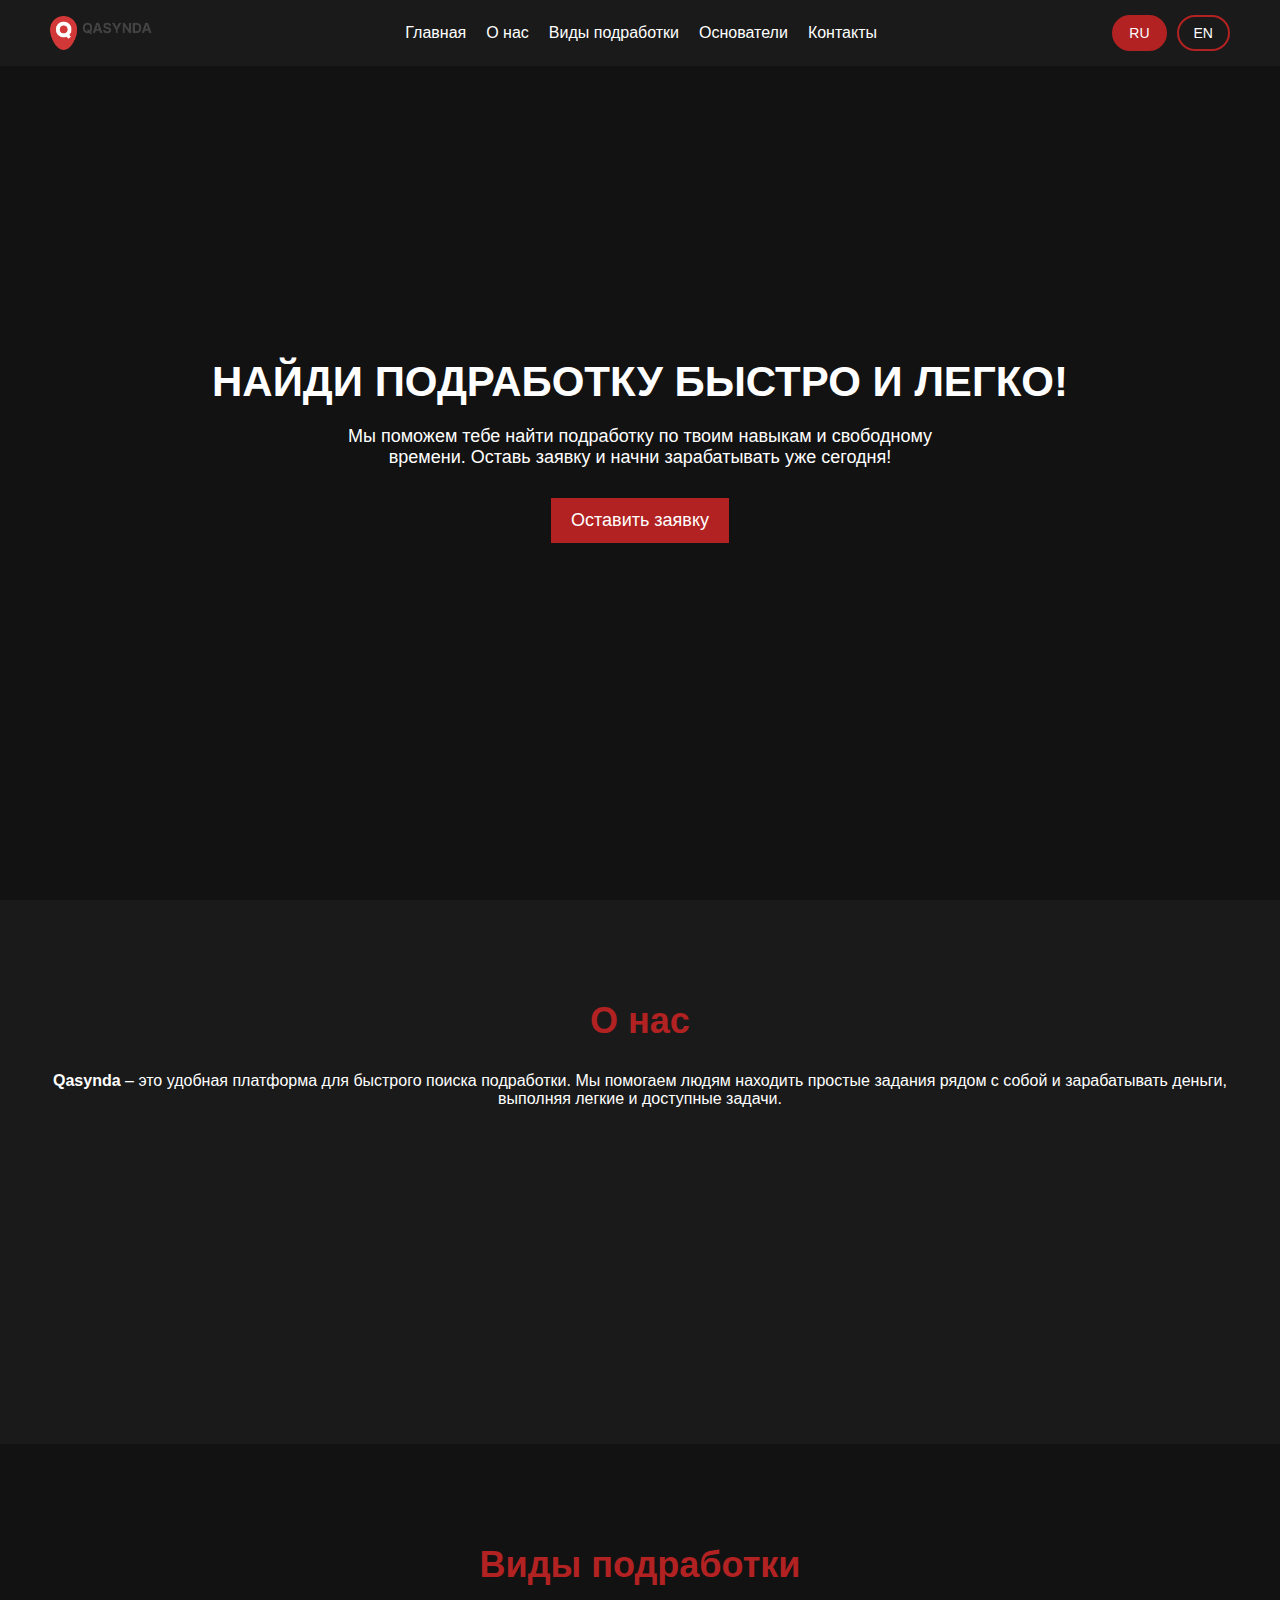
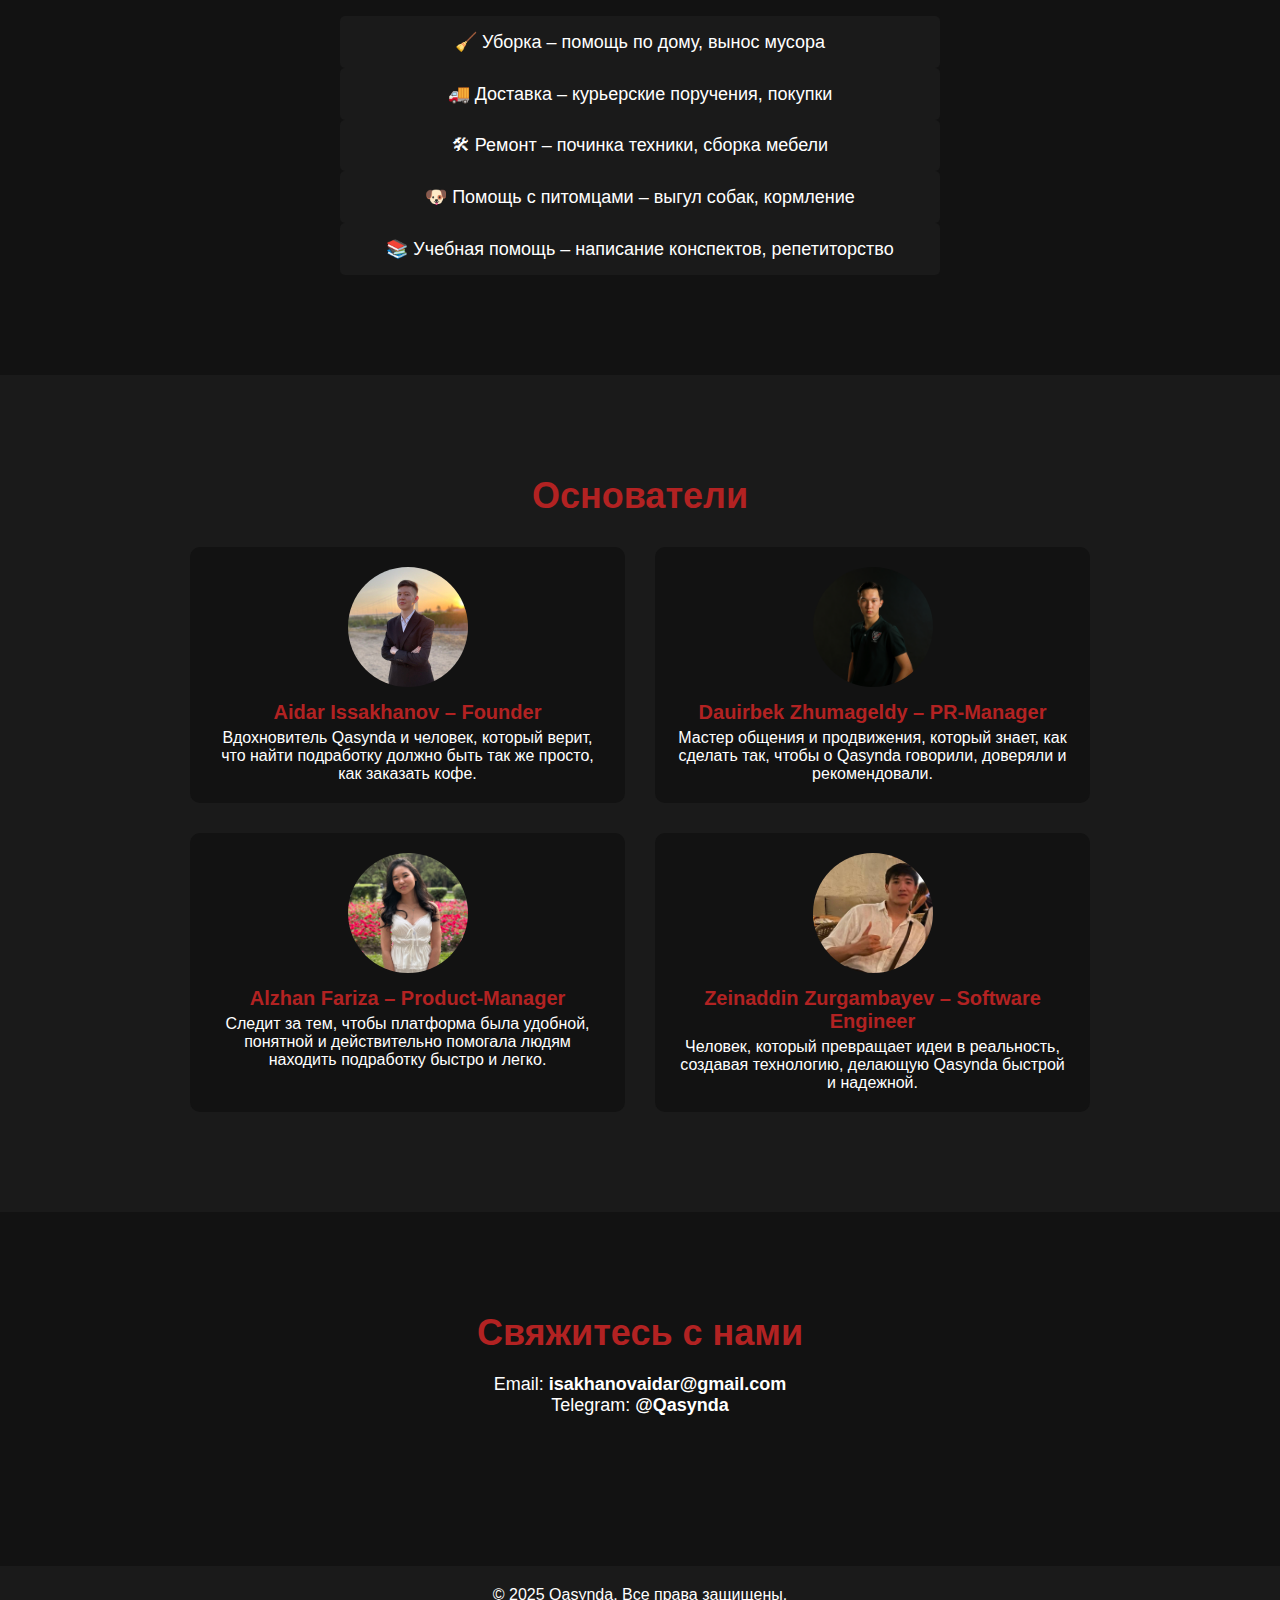
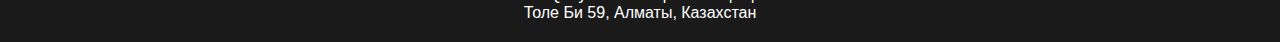
==== index.html @ 729853c0 "q" ====
<!DOCTYPE html>
<html lang="ru">
<head>
    <meta charset="UTF-8">
    <meta name="viewport" content="width=device-width, initial-scale=1.0">
    <title>Qasynda</title>
    <link rel="stylesheet" href="styles.css">
</head>
<body>

    <!-- Навигация -->
    <header>
        <img src="photo/Qasynda.png" alt="Qasynda Logo" class="logo">
        <nav>
            <ul>
                <li><a href="#home">Главная</a></li>
                <li><a href="#about">О нас</a></li>
                <li><a href="#jobs">Виды подработки</a></li>
                <li><a href="#team">Основатели</a></li>
                <li><a href="#contact">Контакты</a></li>
            </ul>
        </nav>
        <div class="lang-switch">
            <button id="ru-btn" class="active" onclick="setLanguage('ru')">RU</button>
            <button id="en-btn" onclick="setLanguage('en')">EN</button>
        </div>
    </header>

    <!-- Главная -->
    <section id="home" class="hero">
        <h1 data-lang="hero-title">Найди подработку быстро и легко!</h1>
        <p data-lang="hero-desc">Мы поможем тебе найти подработку по твоим навыкам и свободному времени. Оставь заявку и начни зарабатывать уже сегодня!</p>
        <button class="cta" onclick="window.location.href='https://docs.google.com/forms/d/e/1FAIpQLSeTv93xOe7E3kJNwtyzeh2aqLcLH2rLIqQGeWedUB2RIL4uAw/viewform?usp=dialog'" data-lang="cta">
            Оставить заявку
        </button>
    </section>

    <!-- О нас -->
    <section id="about" class="about">
        <h2 data-lang="about-title">О нас</h2>
        <p><b>Qasynda</b> – это удобная платформа для быстрого поиска подработки. Мы помогаем людям находить простые задания рядом с собой и зарабатывать деньги, выполняя легкие и доступные задачи.</p>
        <br>

        <div class="about-grid">
            <div class="about-card">
                <h3 data-lang="about-point1">Быстрый поиск</h3>
                <p data-lang="about-desc1">Находите подработку рядом с собой по геолокации.</p>
            </div>
            <div class="about-card">
                <h3 data-lang="about-point2">Легкие задания</h3>
                <p data-lang="about-desc2">Простые и доступные задачи без сложных навыков.</p>
            </div>
            <div class="about-card">
                <h3 data-lang="about-point3">Свободный график</h3>
                <p data-lang="about-desc3">Выбирайте удобное время для работы.</p>
            </div>
            <div class="about-card">
                <h3 data-lang="about-point4">Моментальный заработок</h3>
                <p data-lang="about-desc4">Выполняйте задания и сразу получайте оплату.</p>
            </div>
        </div>
    </section>

    <!-- Виды подработки -->
    <section id="jobs" class="jobs">
        <h2 data-lang="jobs-title">Виды подработки</h2>
        <ul class="job-list">
            <li class="job-item">🧹 <span data-lang="job1">Уборка – помощь по дому, вынос мусора</span></li>
            <li class="job-item">🚚 <span data-lang="job2">Доставка – курьерские поручения, покупки</span></li>
            <li class="job-item">🛠 <span data-lang="job3">Ремонт – починка техники, сборка мебели</span></li>
            <li class="job-item">🐶 <span data-lang="job4">Помощь с питомцами – выгул собак, кормление</span></li>
            <li class="job-item">📚 <span data-lang="job5">Учебная помощь – написание конспектов, репетиторство</span></li>
        </ul>
    </section>

    <!-- Основатели -->
    <section id="team" class="team">
        <h2 data-lang="team-title">Основатели</h2>
        <div class="team-grid">
            <div class="team-member">
                <img src="photo/aidar.jpg" alt="Aidar Issakhanov">
                <h3>Aidar Issakhanov – Founder</h3>
                <p data-lang="team1">Вдохновитель Qasynda и человек, который верит, что найти подработку должно быть так же просто, как заказать кофе.</p>
            </div>
            <div class="team-member">
                <img src="photo/dauirber.jpg" alt="Dauirbek Zhumageldy">
                <h3>Dauirbek Zhumageldy – PR-Manager</h3>
                <p data-lang="team2">Мастер общения и продвижения, который знает, как сделать так, чтобы о Qasynda говорили, доверяли и рекомендовали.</p>
            </div>
            <div class="team-member">
                <img src="photo/fariza.jpg" alt="Alzhan Fariza">
                <h3>Alzhan Fariza – Product-Manager</h3>
                <p data-lang="team3">Следит за тем, чтобы платформа была удобной, понятной и действительно помогала людям находить подработку быстро и легко.</p>
            </div>
            <div class="team-member">
                <img src="photo/zeinaddin.jpg" alt="Zeinaddin Zurgambayev">
                <h3>Zeinaddin Zurgambayev – Software Engineer</h3>
                <p data-lang="team4">Человек, который превращает идеи в реальность, создавая технологию, делающую Qasynda быстрой и надежной.</p>
            </div>
        </div>
    </section>

    <!-- Контакты -->
    <section id="contact" class="contact">
        <h2 data-lang="contact-title">Свяжитесь с нами</h2>
        <p>Email: <a href="mailto:isakhanovaidar@gmail.com">isakhanovaidar@gmail.com</a></p>
        <p>Telegram: <a href="https://web.telegram.org/k/">@Qasynda</a></p>
    </section>

    <!-- Футер -->
    <footer>
        <p>© 2025 Qasynda. Все права защищены.</p>
        <p>Толе Би 59, Алматы, Казахстан</p>
    </footer>

    <script src="script.js"></script>
</body>
</html>
---- styles.css ----
/* 🌑 Цветовая схема */
:root {
    --black: #121212;
    --white: #ffffff;
    --red: #b22222;
    --dark-gray: #1a1a1a;
    --light-gray: #cccccc;
}

/* 📌 Общие стили */
* {
    margin: 0;
    padding: 0;
    box-sizing: border-box;
    font-family: 'Arial', sans-serif;
    scroll-behavior: smooth;
}

body {
    background: var(--black);
    color: var(--white);
}

/* 🔝 Навигация */
header {
    display: flex;
    justify-content: space-between;
    align-items: center;
    padding: 15px 50px;
    background: var(--dark-gray);
    position: fixed;
    width: 100%;
    top: 0;
    z-index: 1000;
}

.logo {
    width: 120px;
}

nav ul {
    list-style: none;
    display: flex;
    gap: 20px;
}

nav ul li a {
    color: var(--white);
    text-decoration: none;
    font-size: 16px;
    transition: color 0.3s;
}

nav ul li a:hover {
    color: var(--red);
}

/* 🌍 Кнопки переключения языка */
.lang-switch {
    display: flex;
    gap: 10px;
}

.lang-switch button {
    background: transparent;
    border: 2px solid var(--red);
    color: var(--white);
    padding: 8px 15px;
    font-size: 14px;
    cursor: pointer;
    border-radius: 20px;
    transition: background 0.3s, color 0.3s;
}

.lang-switch button:hover {
    background: var(--red);
    color: var(--white);
}

/* Активный язык */
.lang-switch button.active {
    background: var(--red);
    color: var(--white);
}

/* 🎭 Главный экран */
.hero {
    height: 100vh;
    display: flex;
    flex-direction: column;
    justify-content: center;
    align-items: center;
    text-align: center;
    padding: 20px;
}

.hero h1 {
    font-size: 42px;
    margin-bottom: 20px;
    text-transform: uppercase;
}

.hero p {
    font-size: 18px;
    max-width: 600px;
    margin-bottom: 30px;
}

.cta {
    background: var(--red);
    padding: 12px 20px;
    border: none;
    color: var(--white);
    font-size: 18px;
    cursor: pointer;
    transition: transform 0.3s ease, background 0.3s ease;
}

.cta:hover {
    background: #8b0000;
    transform: scale(1.1);
}

/* ℹ️ Блок "О нас" */
.about {
    text-align: center;
    padding: 100px 50px;
    background: var(--dark-gray);
}

.about h2 {
    font-size: 36px;
    color: var(--red);
    margin-bottom: 30px;
}

/* 🏆 Таблица преимуществ с анимацией */
.about-grid {
    display: grid;
    grid-template-columns: repeat(2, 1fr);
    gap: 30px;
    max-width: 900px;
    margin: 0 auto;
}

.about-card {
    background: var(--black);
    padding: 20px;
    border-radius: 10px;
    text-align: center;
    opacity: 0;
    transform: translateY(50px);
    transition: opacity 0.8s ease-out, transform 0.8s ease-out;
}

/* Активный класс для анимации */
.about-card.show {
    opacity: 1;
    transform: translateY(0);
}

.about-card h3 {
    font-size: 22px;
    font-weight: bold;
    margin-bottom: 10px;
}

.about-card p {
    font-size: 16px;
    color: var(--white);
}

/* 🛠 Виды подработки */
.jobs {
    text-align: center;
    padding: 100px 50px;
}

.jobs h2 {
    font-size: 36px;
    color: var(--red);
    margin-bottom: 30px;
}

/* 📜 Интерактивный список */
.job-list {
    list-style: none;
    max-width: 600px;
    margin: 0 auto;
}

.job-item {
    font-size: 18px;
    padding: 15px;
    border-radius: 5px;
    background: var(--dark-gray);
    transition: transform 0.3s ease, background 0.3s ease;
    cursor: pointer;
}

.job-item:hover {
    transform: scale(1.05);
    background: var(--red);
}

/* 🎭 Основатели */
.team {
    text-align: center;
    padding: 100px 50px;
    background: var(--dark-gray);
}

.team h2 {
    font-size: 36px;
    color: var(--red);
    margin-bottom: 30px;
}

.team-grid {
    display: grid;
    grid-template-columns: repeat(2, 1fr);
    gap: 30px;
    max-width: 900px;
    margin: 0 auto;
}

.team-member {
    background: var(--black);
    padding: 20px;
    border-radius: 10px;
    text-align: center;
    transition: transform 0.3s ease;
}

.team-member img {
    width: 120px;
    height: 120px;
    border-radius: 50%;
    margin-bottom: 10px;
}

.team-member h3 {
    font-size: 20px;
    color: var(--red);
    margin-bottom: 5px;
}

.team-member:hover {
    transform: scale(1.05);
}

/* 📞 Контакты */
.contact {
    text-align: center;
    padding: 100px 50px;
}

.contact h2 {
    font-size: 36px;
    color: var(--red);
    margin-bottom: 20px;
}

.contact p {
    font-size: 18px;
    color: var(--white);
}

.contact a {
    color: var(--white);
    text-decoration: none;
    transition: color 0.3s;
    font-weight: bold;
}

.contact a:hover {
    color: var(--red);
}

/* 🦶 Футер */
footer {
    text-align: center;
    padding: 20px;
    background: var(--dark-gray);
    margin-top: 50px;
}

/* 📱 Адаптивность */
@media (max-width: 768px) {
    header {
        flex-direction: column;
        text-align: center;
    }

    nav ul {
        flex-direction: column;
        gap: 10px;
        margin-top: 10px;
    }

    .hero h1 {
        font-size: 28px;
    }

    .hero p {
        font-size: 16px;
    }

    .about, .jobs, .team, .contact {
        padding: 60px 20px;
    }

    .about-grid {
        grid-template-columns: 1fr;
    }

    .team-grid {
        grid-template-columns: 1fr;
    }
}
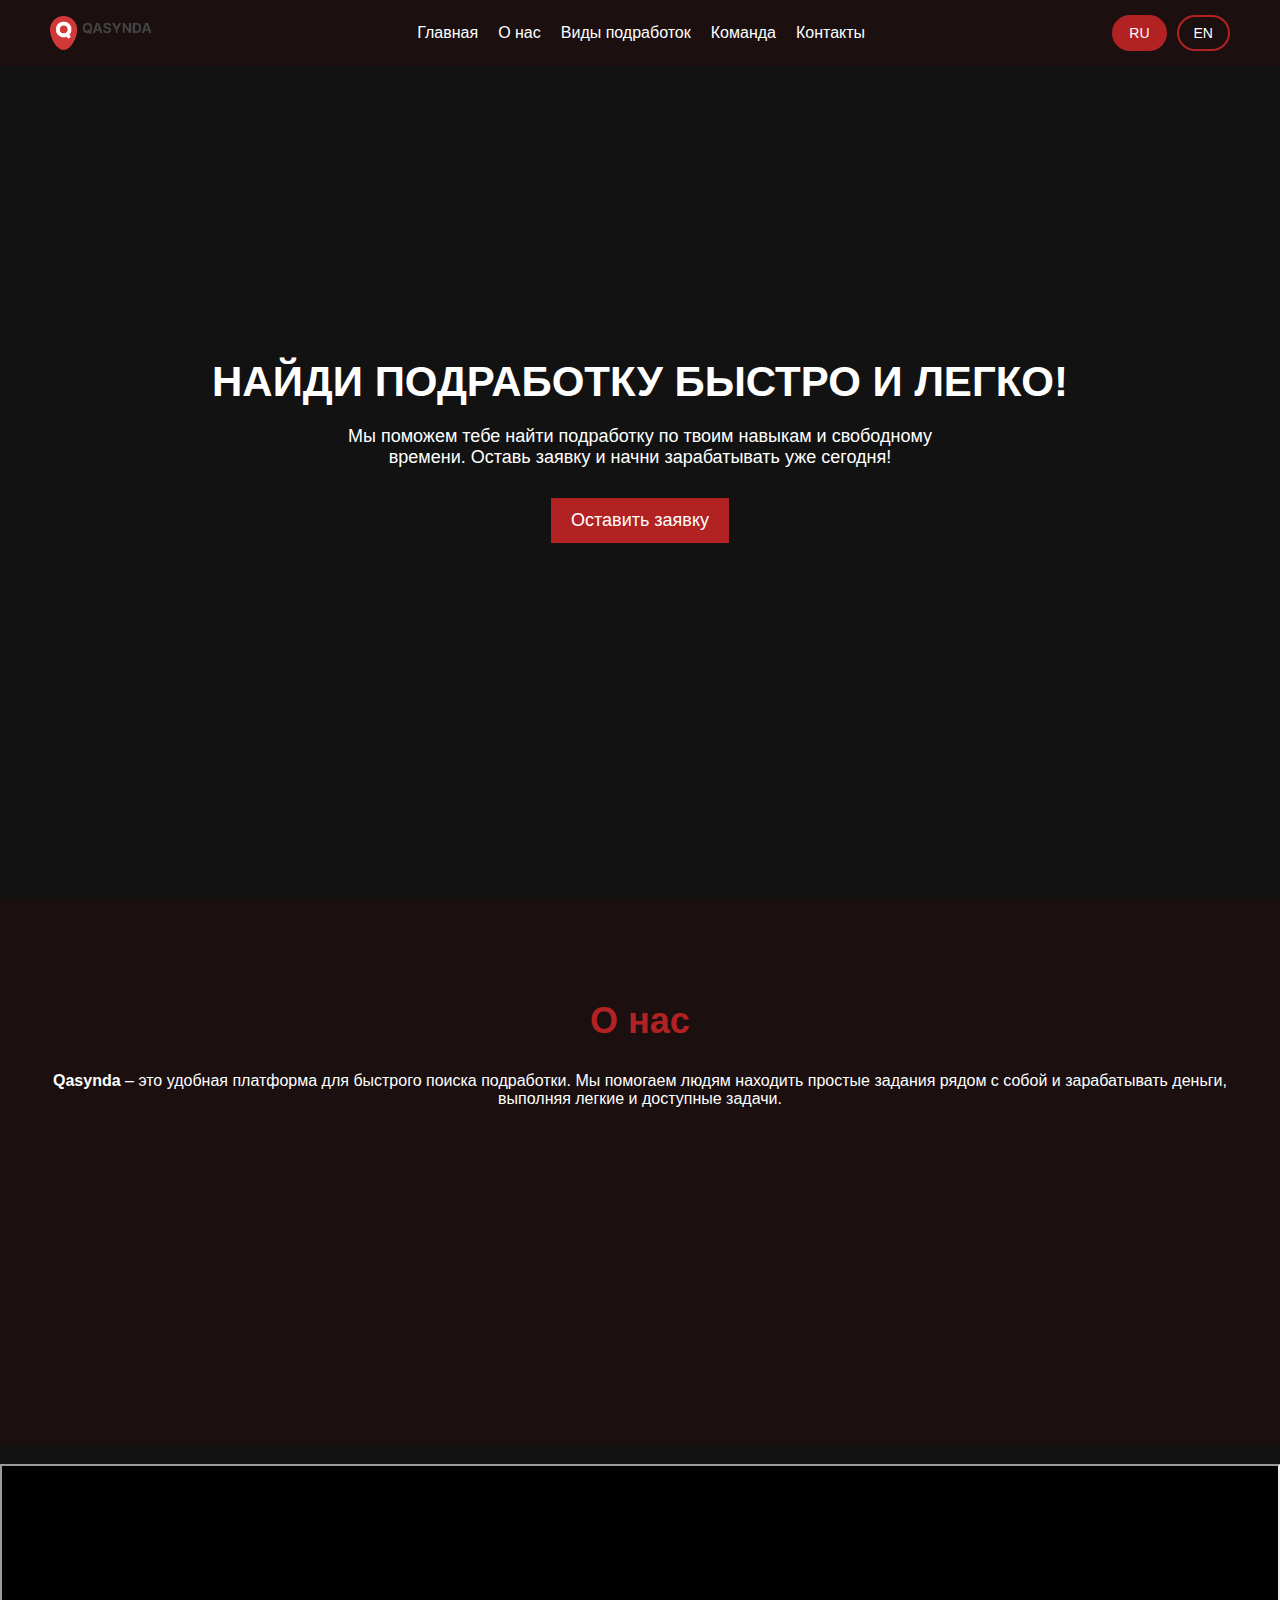
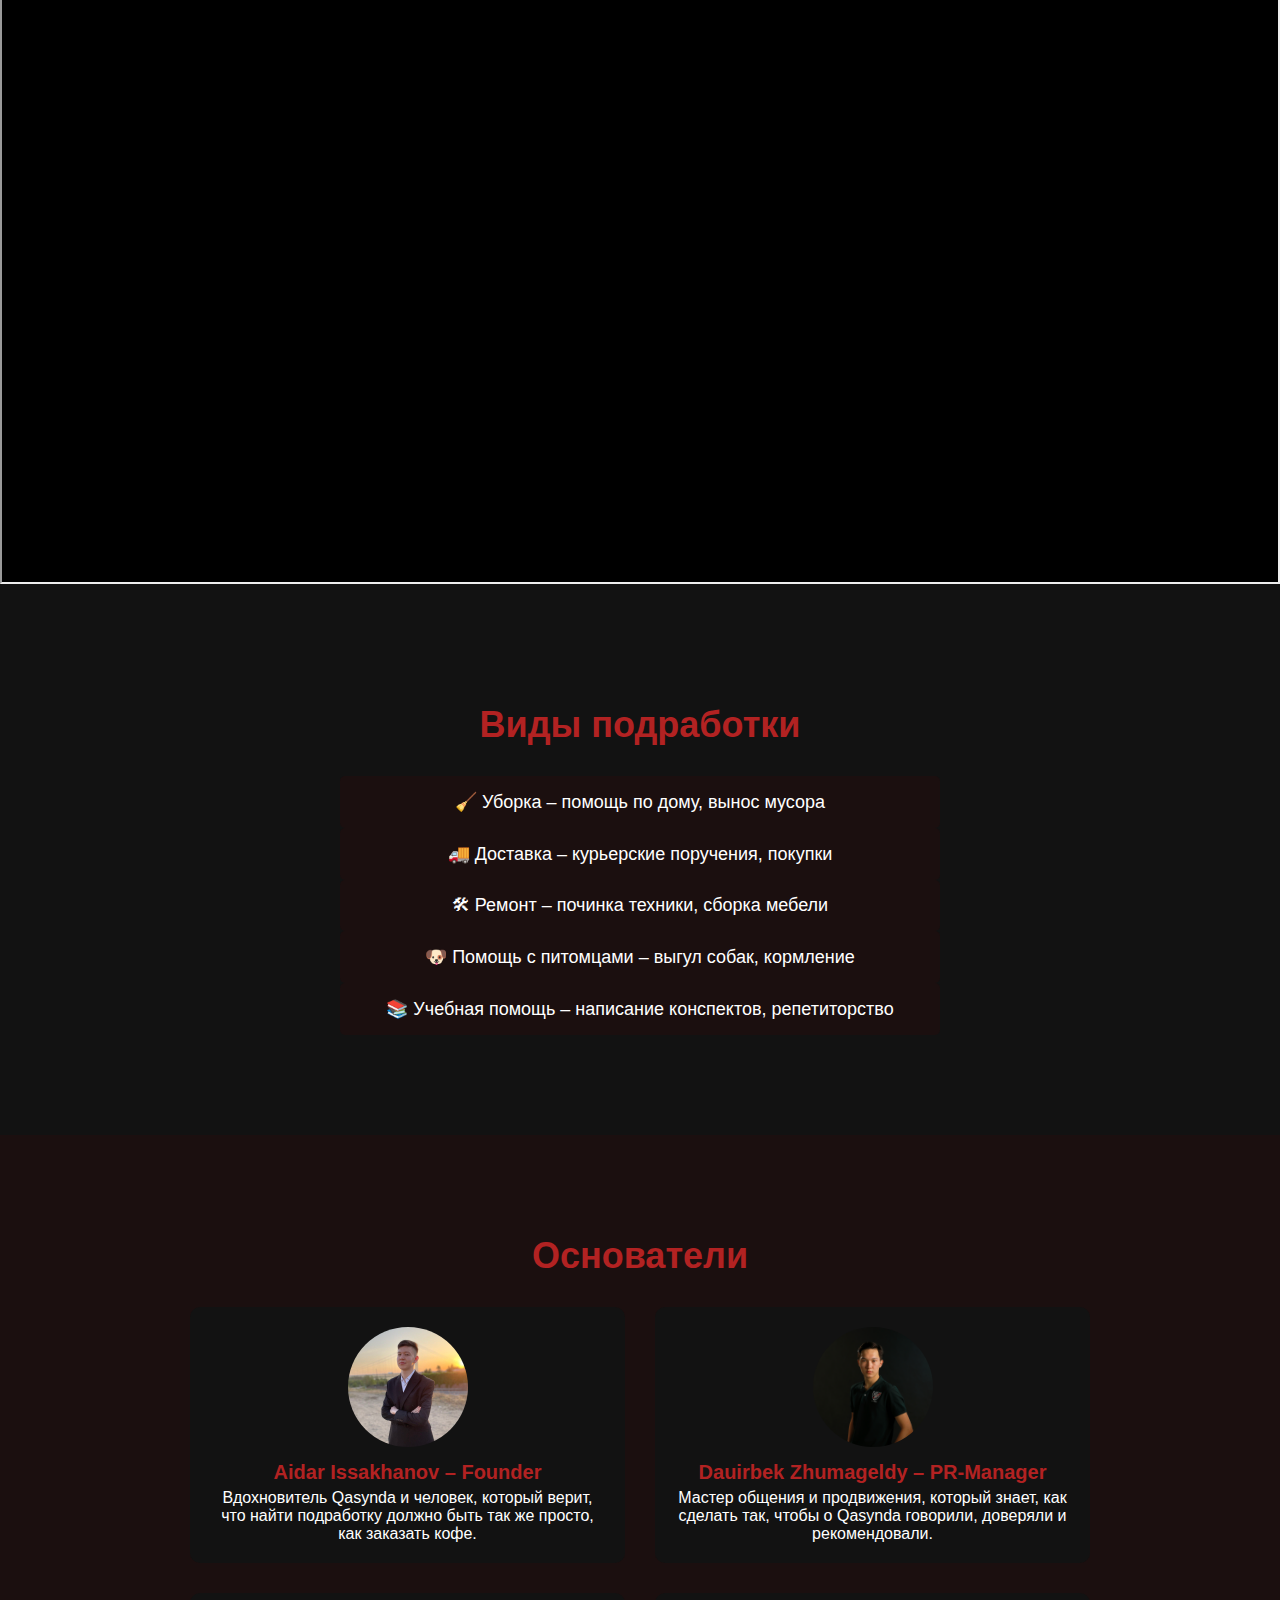
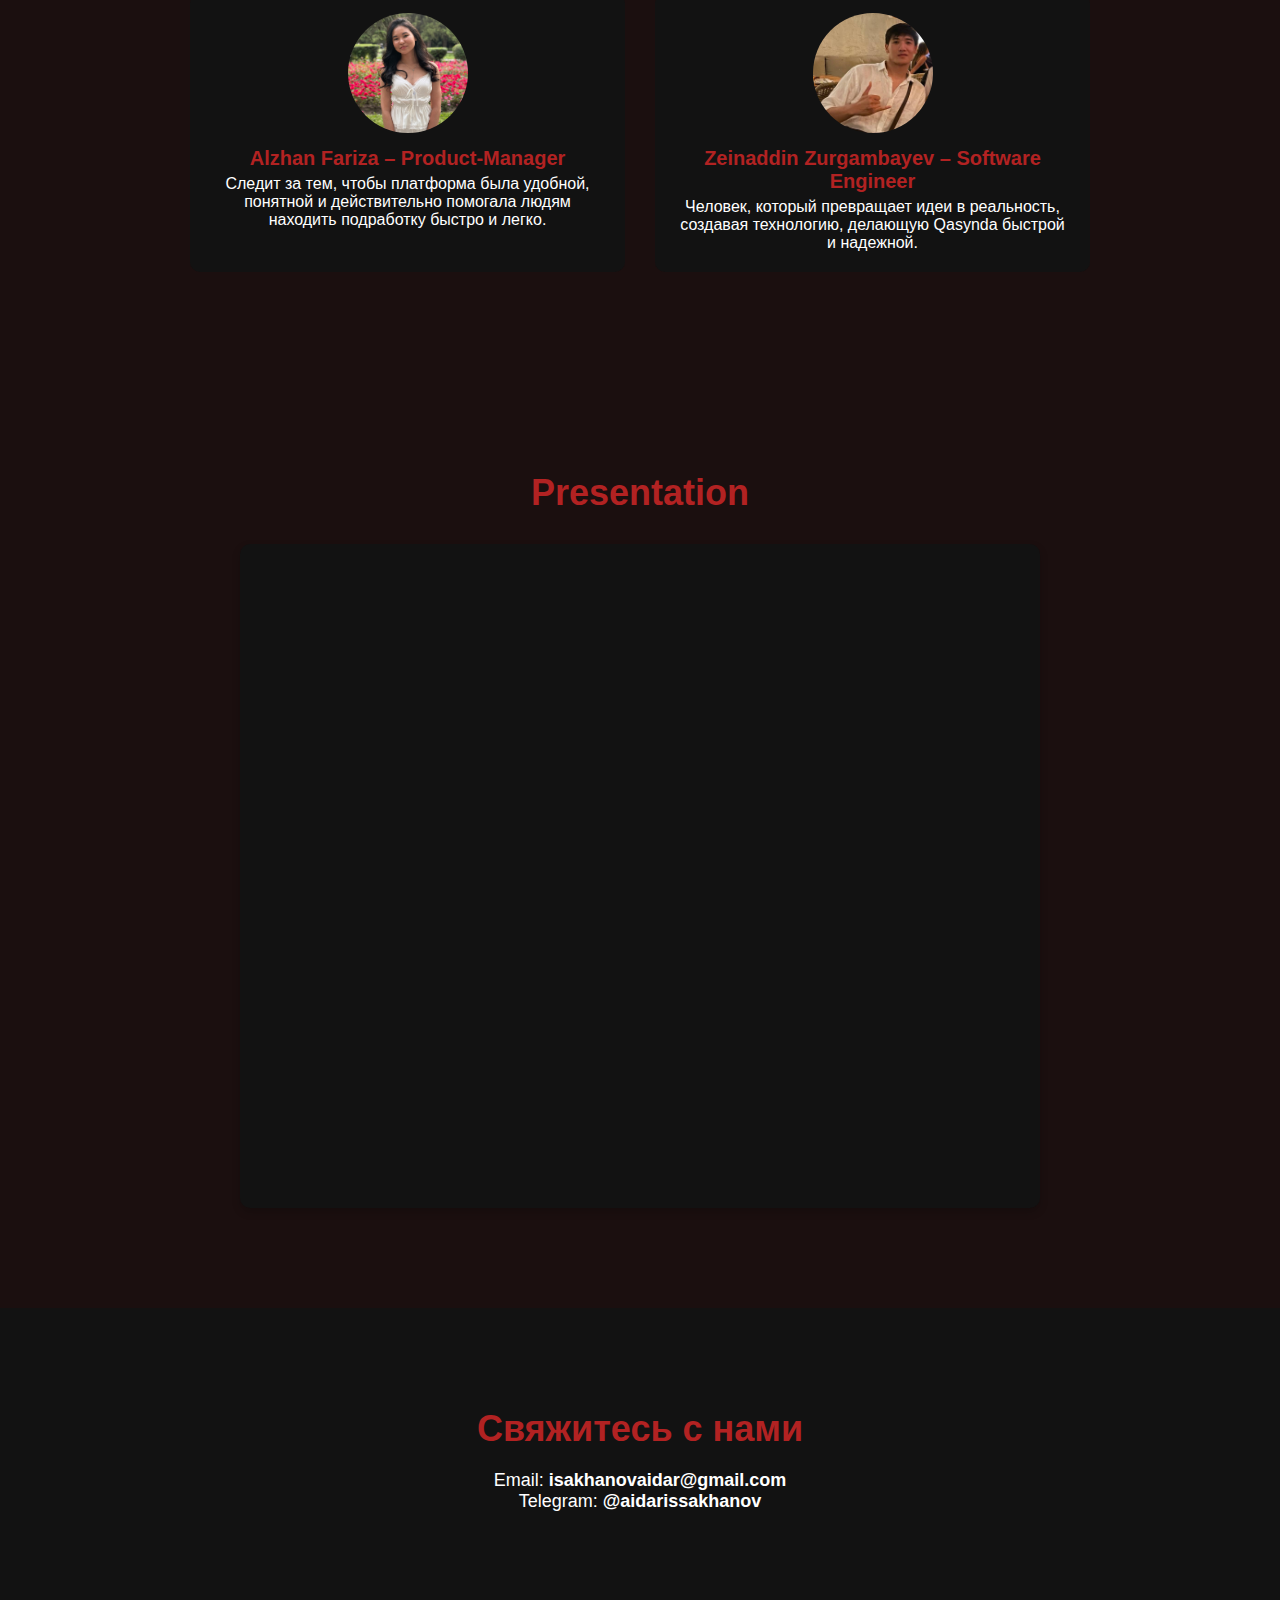
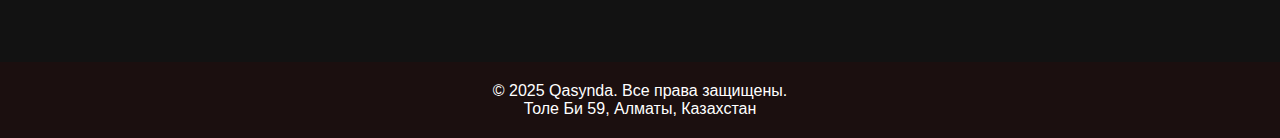
==== commit be4931d7: "second commit" ====
--- a/index.html
+++ b/index.html
@@ -13,11 +13,11 @@
         <img src="photo/Qasynda.png" alt="Qasynda Logo" class="logo">
         <nav>
             <ul>
-                <li><a href="#home">Главная</a></li>
-                <li><a href="#about">О нас</a></li>
-                <li><a href="#jobs">Виды подработки</a></li>
-                <li><a href="#team">Основатели</a></li>
-                <li><a href="#contact">Контакты</a></li>
+                <li><a href="#home" data-lang="main">Главная</a></li>
+                <li><a href="#about" data-lang="we">О нас</a></li>
+                <li><a href="#jobs" data-lang="jobs">Виды подработки</a></li>
+                <li><a href="#team" data-lang="team">Основатели</a></li>
+                <li><a href="#contact" data-lang="contacts">Контакты</a></li>
             </ul>
         </nav>
         <div class="lang-switch">
@@ -34,6 +34,7 @@
             Оставить заявку
         </button>
     </section>
+
 
     <!-- О нас -->
     <section id="about" class="about">
@@ -58,6 +59,20 @@
                 <h3 data-lang="about-point4">Моментальный заработок</h3>
                 <p data-lang="about-desc4">Выполняйте задания и сразу получайте оплату.</p>
             </div>
+        </div>
+    </section>
+
+    <section id="video" class="video-section">
+        <div class="video-container">
+            <iframe
+                    width="560"
+                    height="315"
+                    src="https://www.youtube.com/embed/sxPNFJLVitk"
+                    title="YouTube video player"
+                    frameborder="1"
+                    allow="accelerometer; autoplay; clipboard-write; encrypted-media; gyroscope; picture-in-picture; web-share"
+                    allowfullscreen>
+            </iframe>
         </div>
     </section>
 
@@ -100,11 +115,27 @@
         </div>
     </section>
 
+    <section id="presentation" class="presentation-section">
+        <h2>Presentation</h2>
+        <div class="presentation-container">
+            <iframe
+                    src="https://www.slideshare.net/slideshow/embed_code/key/3E4U42dvpwVxcs?hostedIn=slideshare&page=upload"
+                    width="476"
+                    height="400"
+                    frameborder="0"
+                    marginwidth="0"
+                    marginheight="0"
+                    scrolling="no">
+            </iframe>
+        </div>
+    </section>
+
+
     <!-- Контакты -->
     <section id="contact" class="contact">
         <h2 data-lang="contact-title">Свяжитесь с нами</h2>
         <p>Email: <a href="mailto:isakhanovaidar@gmail.com">isakhanovaidar@gmail.com</a></p>
-        <p>Telegram: <a href="https://web.telegram.org/k/">@Qasynda</a></p>
+        <p>Telegram: <a href="https://web.telegram.org/aidarissakhanov/">@aidarissakhanov</a></p>
     </section>
 
     <!-- Футер -->
--- a/styles.css
+++ b/styles.css
@@ -3,7 +3,7 @@
     --black: #121212;
     --white: #ffffff;
     --red: #b22222;
-    --dark-gray: #1a1a1a;
+    --dark-gray: #1b0f0f;
     --light-gray: #cccccc;
 }
 
@@ -249,6 +249,79 @@
     transform: scale(1.05);
 }
 
+.video-container {
+    position: relative;
+    padding-bottom: 56.25%; /* 16:9 Aspect Ratio */
+    height: 0;
+    overflow: hidden;
+    max-width: 100%;
+    background: #000;
+    margin: 20px auto;
+    text-align: center;
+}
+
+.video-container iframe {
+    position: absolute;
+    top: 0;
+    left: 0;
+    width: 100%;
+    height: 100%;
+}
+
+.video-section h2 {
+    font-size: 36px;
+    color: var(--red);
+    margin-bottom: 30px;
+}
+
+/* 📑 Презентация */
+.presentation-section {
+    text-align: center;
+    padding: 100px 50px;
+    background: var(--dark-gray);
+}
+
+.presentation-section h2 {
+    font-size: 36px;
+    color: var(--red);
+    margin-bottom: 30px;
+}
+
+.presentation-container {
+    position: relative;
+    padding-bottom: 56.25%; /* 16:9 Aspect Ratio */
+    height: 0;
+    overflow: hidden;
+    max-width: 800px; /* Match your design */
+    margin: 0 auto;
+    border-radius: 10px;
+    box-shadow: 0 4px 8px rgba(0, 0, 0, 0.2);
+    background: var(--black);
+}
+
+.presentation-container iframe {
+    position: absolute;
+    top: 0;
+    left: 0;
+    width: 100%;
+    height: 100%;
+    border-radius: 10px;
+}
+
+/* 📱 Адаптивность */
+@media (max-width: 768px) {
+    .presentation-section {
+        padding: 80px 20px;
+    }
+
+    .presentation-container {
+        max-width: 100%;
+    }
+}
+
+
+
+
 /* 📞 Контакты */
 .contact {
     text-align: center;
@@ -288,12 +361,16 @@
 /* 📱 Адаптивность */
 @media (max-width: 768px) {
     header {
-        flex-direction: column;
+        flex-direction: row;
         text-align: center;
     }
 
+    nav {
+        display: none;
+    }
+
+
     nav ul {
-        flex-direction: column;
         gap: 10px;
         margin-top: 10px;
     }
